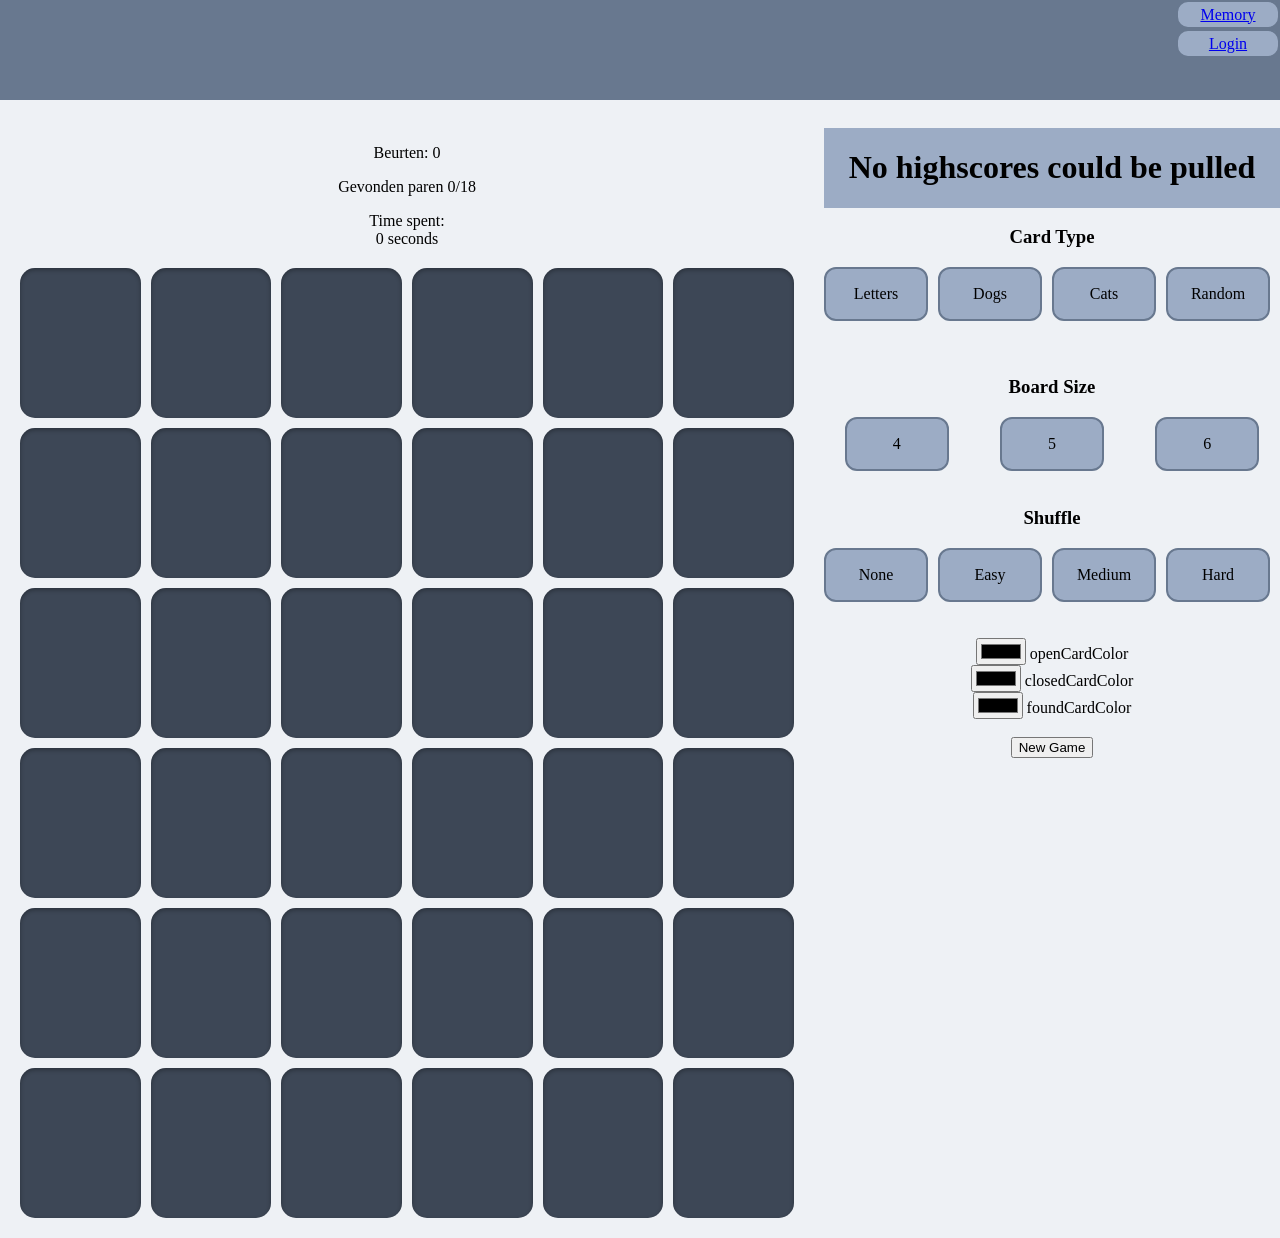
==== index.html @ 995b2758 "edited some shit" ====
<!DOCTYPE html>
<html lang="en">
<head>
    <meta charset="UTF-8">
    <meta name="viewport" content="width=device-width, initial-scale=1.0">
    <link rel="stylesheet" href="styles.css">
    <title>Memory</title>
</head>
<body>
    <div class="navbar">
        <div class="navbar-menu">
            <a href="index.html">Memory</a>
            <a id="login-link" href="login.html">Login</a>
            <a id="logout-link" href="#">Logout</a>
        </div>
    </div>
    <div class="game">
        <div class="gameInfo">
            <p>Beurten: <span id="turnCounterSpan">0</span></p>
            <p>Gevonden paren <span id="pairCounterSpan">0</span>/<span id="totalPairSpan">18</span></p>
            <p>Time spent:<br><span id="timerDisplay">0</span> seconds</p>
        </div>
        <div class="memory" id="memoryBoard"></div>
    </div>
    <div class="sidebar">
        <div class="highscores" id="HighScores">
        <p>1. big mom</p>
        <p>2. clowny</p>
        <p>3. big man thin</p>
        <p>4. Man's not hot</p>
        <p>5. Shutdown</p>
        </div>
        <div class="newGameForm">
            <h3>Card Type</h3>
            <form onsubmit="submitForm(event)">
                <div class="cardTypeInput">
                    <div class="cardSelectInputOption">
                        <label for="letters">
                            Letters
                            <input type="radio" name="cardTypeSelect" id="letters" value="letters">
                        </label><br>
                    </div>
                    <div class="cardSelectInputOption">
                        <label for="dogs">
                            Dogs
                            <input type="radio" name="cardTypeSelect" id="dogs" value="dogs">
                        </label><br>
                    </div>
                    <div class="cardSelectInputOption">
                        <label for="cats">
                            Cats
                            <input type="radio" name="cardTypeSelect" id="cats" value="cats">
                        </label><br>
                    </div>
                    <div class="cardSelectInputOption">
                        <label for="random">
                            Random
                            <input type="radio" name="cardTypeSelect" id="random" value="picsum">
                        </label><br>
                    </div>
                </div>
                <br>
                <h3>Board Size</h3>
                <div class="boardSizeInput">
                    <div class="boardSizeInputOption">
                        <label for="4">
                            4
                            <input type="radio" name="boardSizeSelect" id="4" value="4">
                        </label><br>
                        
                    </div>
                    <div class="boardSizeInputOption">
                        <label for="5">
                            5
                            <input type="radio" name="boardSizeSelect" id="5" value="5">
                        </label><br>
                    
                    </div>
                    <div class="boardSizeInputOption">
                        <label for="6">
                            6
                            <input type="radio" name="boardSizeSelect" id="6" value="6">
                        </label><br>
                        
                    </div>
                </div>

                <h3>Shuffle</h3>
                <div class="shuffleMenu">
                    <div class="shuffleInputOption">
                        <label for="noShuffle">
                            None
                            <input type="radio" name="shuffleRadio" id="noShuffle" value="none">
                        </label><br>
                    </div>
                    <div class="shuffleInputOption">
                        <label for="noShuffle">
                            Easy
                            <input type="radio" name="shuffleRadio" id="easyShuffle" value="2">
                        </label><br>
                    </div>
                   <div class="shuffleInputOption">
                        <label for="noShuffle">
                            Medium
                            <input type="radio" name="shuffleRadio" id="MediumSuffle" value="1.5">
                        </label><br>
                    </div>
                   <div class="shuffleInputOption">
                        <label for="noShuffle">
                            Hard
                            <input type="radio" name="shuffleRadio" id="HardShuffle" value="1">
                        </label><br>
                    </div>
                </div>
                
                <br>
                <label for="OpenCardColor">
                    
                    <input type="color" name="openCardColor" id="OpenCardColor">
                    openCardColor
                </label><br>
                <label for="ClosedCardColor">
                    <input type="color" name="closedCardColor" id="ClosedCardColor">
                    closedCardColor
                </label><br>
                <label for="FoundCardColor">
                    <input type="color" name="foundCardColor" id="FoundCardColor">
                    foundCardColor
                </label>
                
                
                
                <br>
                <br>
                <input type="submit" value="New Game">

            </form>
        </div>
    </div>

    <div id="gameWonModal" class="modal-overlay hidden">
    <div class="modal-box">
        <h2>🎉 Victory! 🎉</h2>
        <p>Incredible job! You cleared the board with <span id="scoreSpan"></span> points!</p>
        <button id="closeBtn">Close</button>
    </div>
</div>

<script src="scripts.js"></script>
</body>
</html>
---- styles.css ----
:root {
  --color-slate-50: hsl(214.3 25.9% 94.7%);
  --color-slate-100: hsl(216.9 24.5% 89.6%);
  --color-slate-200: hsl(217.8 25.7% 79.4%);
  --color-slate-300: hsl(216.6 26.1% 69.2%);
  --color-slate-400: hsl(215.7 22.5% 59%);
  --color-slate-500: hsl(215.4 15.8% 48.4%);
  --color-slate-600: hsl(215.6 16.3% 38.4%);
  --color-slate-700: hsl(216 17% 28.8%);
  --color-slate-800: hsl(214.7 18.8% 19.8%);
  --color-slate-900: hsl(215 20.7% 11.4%);
  --color-slate-950: hsl(213.3 25.7% 6.9%);
  --open-color:var(--color-slate-300);
  --found-color: var(--color-slate-500);
  --closed-color: var(--color-slate-700);
}

body{
    padding: 0px;
    margin: 0px;
    background-color: var(--color-slate-50);
    display: grid;
    gap: 10px;
    grid-template-rows: 5% 5% 1fr 5%;
    grid-template-areas: "header" "gameInfo" "game" "sidebar";
}
.navbar {
    display: grid;
    grid-template-columns: 1fr auto;
    grid-template-areas: ". buttons";
    background-color: var(--color-slate-500);
    grid-area: header;
    gap: 10px;
    max-height: 100px;
    a {     
        min-width: 100px;
        min-height: 25px;
        max-width: 200px;
        display: grid;
        place-items: center;
        background-color: var(--color-slate-300);
        border-radius: 12px;
        border-style: solid;
        border-width: 2px;
        border-color: var(--color-slate-500);
    }
}
.navbar-menu {
    max-width: 200px;
    grid-area: buttons;
}
.game {
    grid-area: game;
    display: grid;
    grid-template-columns: 1fr;
    grid-template-rows: 120px 1fr ;
    grid-template-areas: "gameinfo" "memory";
    
}
.gameInfo {
    text-align: center;
    grid-area: gameinfo;
}
.sidebar{
    grid-area: sidebar;
    text-align: center;
}
.highscores {
    background-color: var(--color-slate-300);
    display: flex;
    flex-direction: column;
    justify-content: center;
    align-items: center;
    width: 100%;
    
}
.memory {
    grid-area: memory;
    display: grid;
    padding: 20px;
    gap: 10px;
    grid-template-columns: repeat(var(--cols, 4), 1fr);
    grid-template-rows: repeat(var(--cols, 4), 1fr);
    /* document.querySelector('.grid').style.setProperty('--cols', 6); use this to change grid temp columns*/
}
.boardSizeInput {
    display: grid;
    grid-template-columns: repeat(3, 1fr);
    gap: 10px;
}
.cardTypeInput {
    display: grid;
    grid-template-columns: repeat(4, 1fr);
    gap: 10px;
    margin-right: 10px;
}
.shuffleMenu {
    display: grid;
    grid-template-columns: repeat(4, 1fr);
    gap: 10px;
    margin-right: 10px;
}
.cardSelectInputOption:has(input[type=radio]) {
    display: grid;
    place-items: center;
    text-align: center;
    user-select: none;
    input {
        position: absolute;
        opacity: 0;
    }
    label:has(input[type=radio]) {
        min-width: 100px;
        min-height: 50px;
        display: grid;
        place-items: center;
        background-color: var(--color-slate-300);
        border-radius: 12px;
        border-style: solid;
        border-width: 2px;
        border-color: var(--color-slate-500);
    }
    label:has(input[type=radio]:checked) {
        background: var(--color-slate-500);
    }
}

.boardSizeInputOption:has(input[type=radio]) {
    display: grid;
    place-items: center;
    text-align: center;
    user-select: none;
    
    input {
        position: absolute;
        opacity: 0;
    }
    label:has(input[type=radio]) {
        min-width: 100px;
        min-height: 50px;
        display: grid;
        place-items: center;
        background-color: var(--color-slate-300);
        border-style: solid;
        border-width: 2px;
        border-radius: 12px;
        border-color: var(--color-slate-500);
        
    }
    label:has(input[type=radio]:checked) {
        background: var(--color-slate-500);
    }
}

.shuffleInputOption:has(input[type=radio]) {
    display: grid;
    place-items: center;
    text-align: center;
    user-select: none;
    position: relative;
    input {
        position: absolute;
        opacity: 0;
        width: 100%;
        height: 100%;
    }
    label:has(input[type=radio]) {
        min-width: 100px;
        min-height: 50px;
        display: grid;
        place-items: center;
        background-color: var(--color-slate-300);
        border-radius: 12px;
        border-style: solid;
        border-width: 2px;
        border-color: var(--color-slate-500);
    }
    label:has(input[type=radio]:checked) {
        background: var(--color-slate-500);
    }
}
.card{
    background-color: var(--color-slate-700);
    display: grid;
    place-items: center;
    user-select: none;
    border-radius: 15px;
    border-color: var(--color-slate-700);
    min-width: 40px;
    max-height: 100px;
    box-shadow: 0 2px 6px rgba(0, 0, 0, 0.2);
    img {
        max-width: 100%;
        max-height: 100%;
        border-radius: 15px;
        object-fit: contain;
        min-width: 0 ;
        min-height: 0;
    }


}
.card:hover {
  box-shadow: 0 8px 16px rgba(0, 0, 0, 0.3);
  transform: translateY(-2px);
}

.card-found{
    background-color: var(--found-color, var(--color-slate-300));
    box-shadow: inset;
    pointer-events: none;
    
}

.card-open{
    background-color: var(--open-color, var(--color-slate-500));
    pointer-events: none;
}
.card-closed{
    background-color: var(--closed-color, var(--color-slate-700));
    box-shadow: inset 0 2px 4px rgba(0, 0, 0, 0.3);
    img {
        visibility: hidden;
    }
    .memory-letter {
        visibility: hidden;
    }
}


.modal-overlay {
    position: fixed;
    top: 0;
    left: 0;
    width: 100vw;
    height: 100vh;
    background-color: rgba(0, 0, 0, 0.6); 
    display: flex;
    justify-content: center;
    align-items: center;
    z-index: 9999; 
}

.modal-box {
    background-color: white;
    padding: 30px;
    border-radius: 16px;
    text-align: center;
    box-shadow: 0 10px 25px rgba(0, 0, 0, 0.3);
    min-width: 300px;
    animation: popIn 0.3s ease-out; 
}

.modal-box h2 {
    color: black; 
    margin-top: 0;
    font-size: 2rem;
}

.modal-box button {
    background-color: var(--color-slate-700);
    color: white;
    border: none;
    padding: 10px 20px;
    font-size: 1.1rem;
    border-radius: 8px;
    cursor: pointer;
    margin-top: 15px;
}

.modal-box button:hover {
    background-color: var(--color-slate-500);
}

.hidden {
    display: none !important;
}

@keyframes popIn {
    0% { transform: scale(0.7); opacity: 0; }
    100% { transform: scale(1); opacity: 1; }
}

@media (min-width: 768px) {
    body{
        grid-template-columns: 3fr 1fr;
        grid-template-rows: 10% 1fr;
        grid-template-areas: "header header" "game sidebar";
    }
    .card {
        min-width: 80px;
        min-height: 150px;
    }
}
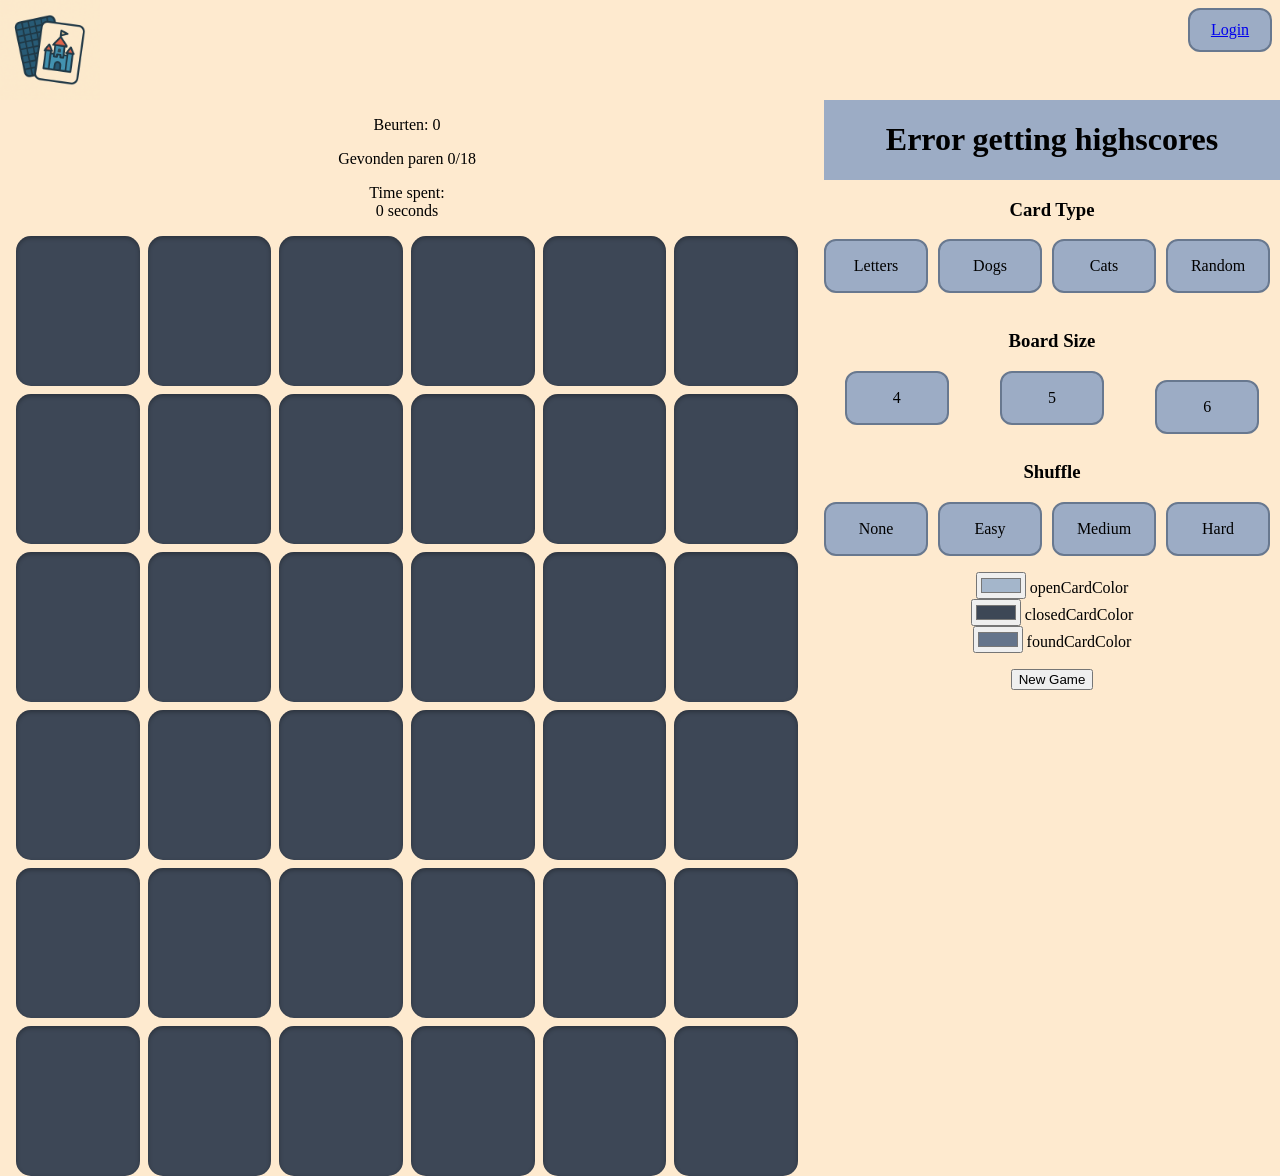
==== commit 3d9c1011: "refactor to move functions to seperate files. imporove styling. imporve mobile GUI, add error messag" ====
--- a/index.html
+++ b/index.html
@@ -8,10 +8,15 @@
 </head>
 <body>
     <div class="navbar">
+        <div class="logo-image">
+            <img src="logo.png" alt="">
+        </div>
         <div class="navbar-menu">
-            <a href="index.html">Memory</a>
-            <a id="login-link" href="login.html">Login</a>
-            <a id="logout-link" href="#">Logout</a>
+            <div class="nav-menu-login">
+                <a id="login-link" href="login.html">Login</a>
+                <a id="logout-link" href="#">Logout</a>
+            </div>
+
         </div>
     </div>
     <div class="game">
@@ -24,115 +29,103 @@
     </div>
     <div class="sidebar">
         <div class="highscores" id="HighScores">
-        <p>1. big mom</p>
-        <p>2. clowny</p>
-        <p>3. big man thin</p>
-        <p>4. Man's not hot</p>
-        <p>5. Shutdown</p>
         </div>
-        <div class="newGameForm">
+        <div class="newGameDiv">
             <h3>Card Type</h3>
-            <form onsubmit="submitForm(event)">
+            <form class="newGameForm" id="newGameForm">
                 <div class="cardTypeInput">
-                    <div class="cardSelectInputOption">
+                    <div class="radioInputOption">
                         <label for="letters">
                             Letters
                             <input type="radio" name="cardTypeSelect" id="letters" value="letters">
                         </label><br>
                     </div>
-                    <div class="cardSelectInputOption">
+                    <div class="radioInputOption">
                         <label for="dogs">
                             Dogs
                             <input type="radio" name="cardTypeSelect" id="dogs" value="dogs">
                         </label><br>
                     </div>
-                    <div class="cardSelectInputOption">
+                    <div class="radioInputOption">
                         <label for="cats">
                             Cats
                             <input type="radio" name="cardTypeSelect" id="cats" value="cats">
                         </label><br>
                     </div>
-                    <div class="cardSelectInputOption">
+                    <div class="radioInputOption">
                         <label for="random">
                             Random
                             <input type="radio" name="cardTypeSelect" id="random" value="picsum">
                         </label><br>
                     </div>
                 </div>
-                <br>
                 <h3>Board Size</h3>
                 <div class="boardSizeInput">
-                    <div class="boardSizeInputOption">
+                    <div class="radioInputOption">
                         <label for="4">
                             4
                             <input type="radio" name="boardSizeSelect" id="4" value="4">
                         </label><br>
                         
                     </div>
-                    <div class="boardSizeInputOption">
+                    <div class="radioInputOption">
                         <label for="5">
                             5
                             <input type="radio" name="boardSizeSelect" id="5" value="5">
                         </label><br>
                     
                     </div>
-                    <div class="boardSizeInputOption">
+                    <div class="radioInputOption">
                         <label for="6">
                             6
                             <input type="radio" name="boardSizeSelect" id="6" value="6">
-                        </label><br>
+                        </label>
                         
                     </div>
                 </div>
-
                 <h3>Shuffle</h3>
                 <div class="shuffleMenu">
-                    <div class="shuffleInputOption">
+                    <div class="radioInputOption">
                         <label for="noShuffle">
                             None
                             <input type="radio" name="shuffleRadio" id="noShuffle" value="none">
-                        </label><br>
+                        </label>
                     </div>
-                    <div class="shuffleInputOption">
-                        <label for="noShuffle">
+                    <div class="radioInputOption">
+                        <label for="easyShuffle">
                             Easy
                             <input type="radio" name="shuffleRadio" id="easyShuffle" value="2">
-                        </label><br>
+                        </label>
                     </div>
-                   <div class="shuffleInputOption">
-                        <label for="noShuffle">
+                   <div class="radioInputOption">
+                        <label for="MediumSuffle">
                             Medium
                             <input type="radio" name="shuffleRadio" id="MediumSuffle" value="1.5">
-                        </label><br>
+                        </label>
                     </div>
-                   <div class="shuffleInputOption">
-                        <label for="noShuffle">
+                   <div class="radioInputOption">
+                        <label for="HardShuffle">
                             Hard
                             <input type="radio" name="shuffleRadio" id="HardShuffle" value="1">
-                        </label><br>
+                        </label>
                     </div>
                 </div>
-                
-                <br>
-                <label for="OpenCardColor">
-                    
-                    <input type="color" name="openCardColor" id="OpenCardColor">
-                    openCardColor
-                </label><br>
-                <label for="ClosedCardColor">
-                    <input type="color" name="closedCardColor" id="ClosedCardColor">
-                    closedCardColor
-                </label><br>
-                <label for="FoundCardColor">
-                    <input type="color" name="foundCardColor" id="FoundCardColor">
-                    foundCardColor
-                </label>
-                
-                
-                
-                <br>
-                <br>
-                <input type="submit" value="New Game">
+                <div class="colorSelect">
+                    <label for="OpenCardColor">
+                        <input type="color" name="openCardColor" id="OpenCardColor" value="#a4b6cb">
+                        openCardColor
+                    </label>
+                    <label for="ClosedCardColor">
+                        <input type="color" name="closedCardColor" id="ClosedCardColor" value="#3d4756">
+                        closedCardColor
+                    </label>
+                    <label for="FoundCardColor">
+                        <input type="color" name="foundCardColor" id="FoundCardColor" value="#64748b">
+                        foundCardColor
+                    </label>
+                </div>
+
+                <input type="submit" value="New Game" id="newGameFormButton">
 
             </form>
         </div>
@@ -145,7 +138,8 @@
         <button id="closeBtn">Close</button>
     </div>
 </div>
+<script src="main.js" type="module"></script>
+<script src="memory.js" type="module"></script>
 
-<script src="scripts.js"></script>
 </body>
 </html>
--- a/styles.css
+++ b/styles.css
@@ -13,28 +13,32 @@
   --open-color:var(--color-slate-300);
   --found-color: var(--color-slate-500);
   --closed-color: var(--color-slate-700);
+  --nice-background: #FEEACF
 }
 
 body{
+    height: 100vh;
     padding: 0px;
     margin: 0px;
-    background-color: var(--color-slate-50);
-    display: grid;
-    gap: 10px;
-    grid-template-rows: 5% 5% 1fr 5%;
+    background-color: var(--nice-background);
+    display: grid;
+    gap: 10px;
+    grid-template-rows: 100px 64px 1fr 5%;
     grid-template-areas: "header" "gameInfo" "game" "sidebar";
+    min-width: 0;
+    min-height: 0;
 }
 .navbar {
     display: grid;
-    grid-template-columns: 1fr auto;
-    grid-template-areas: ". buttons";
-    background-color: var(--color-slate-500);
+    grid-template-columns: 100px 1fr auto;
+    grid-template-areas: "image . buttons";
+    background-color: var(--nice-background);
     grid-area: header;
     gap: 10px;
     max-height: 100px;
     a {     
-        min-width: 100px;
-        min-height: 25px;
+        width: 80px;
+        height: 40px; 
         max-width: 200px;
         display: grid;
         place-items: center;
@@ -44,17 +48,30 @@
         border-width: 2px;
         border-color: var(--color-slate-500);
     }
-}
-.navbar-menu {
-    max-width: 200px;
-    grid-area: buttons;
-}
+    .logo-image {
+        grid-area: image;
+        max-width: 100px;
+        max-height: 100px;
+        img {
+            max-width: 100px;
+            max-height: 100px;
+        }
+    }
+    .navbar-menu {
+        display: grid;
+        padding: 8px;
+        grid-area: buttons;
+        gap: 10px;
+    }
+}
+
 .game {
     grid-area: game;
     display: grid;
-    grid-template-columns: 1fr;
     grid-template-rows: 120px 1fr ;
     grid-template-areas: "gameinfo" "memory";
+    min-width: 0;
+    min-height: 0;
     
 }
 .gameInfo {
@@ -77,10 +94,12 @@
 .memory {
     grid-area: memory;
     display: grid;
-    padding: 20px;
-    gap: 10px;
+    padding: 8px;
+    gap: 8px;
     grid-template-columns: repeat(var(--cols, 4), 1fr);
     grid-template-rows: repeat(var(--cols, 4), 1fr);
+    min-width: 0;
+    min-height: 0;
     /* document.querySelector('.grid').style.setProperty('--cols', 6); use this to change grid temp columns*/
 }
 .boardSizeInput {
@@ -100,7 +119,8 @@
     gap: 10px;
     margin-right: 10px;
 }
-.cardSelectInputOption:has(input[type=radio]) {
+
+.radioInputOption:has(input[type=radio]) {
     display: grid;
     place-items: center;
     text-align: center;
@@ -110,8 +130,8 @@
         opacity: 0;
     }
     label:has(input[type=radio]) {
-        min-width: 100px;
-        min-height: 50px;
+        min-width: 80px;
+        min-height: 32px;
         display: grid;
         place-items: center;
         background-color: var(--color-slate-300);
@@ -124,70 +144,20 @@
         background: var(--color-slate-500);
     }
 }
-
-.boardSizeInputOption:has(input[type=radio]) {
-    display: grid;
-    place-items: center;
-    text-align: center;
-    user-select: none;
-    
-    input {
-        position: absolute;
-        opacity: 0;
-    }
-    label:has(input[type=radio]) {
-        min-width: 100px;
-        min-height: 50px;
-        display: grid;
-        place-items: center;
-        background-color: var(--color-slate-300);
-        border-style: solid;
-        border-width: 2px;
-        border-radius: 12px;
-        border-color: var(--color-slate-500);
-        
-    }
-    label:has(input[type=radio]:checked) {
-        background: var(--color-slate-500);
-    }
-}
-
-.shuffleInputOption:has(input[type=radio]) {
-    display: grid;
-    place-items: center;
-    text-align: center;
-    user-select: none;
-    position: relative;
-    input {
-        position: absolute;
-        opacity: 0;
-        width: 100%;
-        height: 100%;
-    }
-    label:has(input[type=radio]) {
-        min-width: 100px;
-        min-height: 50px;
-        display: grid;
-        place-items: center;
-        background-color: var(--color-slate-300);
-        border-radius: 12px;
-        border-style: solid;
-        border-width: 2px;
-        border-color: var(--color-slate-500);
-    }
-    label:has(input[type=radio]:checked) {
-        background: var(--color-slate-500);
-    }
-}
+.colorSelect{
+    padding: 16px;
+    display: grid;
+}
+
 .card{
     background-color: var(--color-slate-700);
     display: grid;
     place-items: center;
     user-select: none;
     border-radius: 15px;
+    min-width: 0;
+    min-height: 0;
     border-color: var(--color-slate-700);
-    min-width: 40px;
-    max-height: 100px;
     box-shadow: 0 2px 6px rgba(0, 0, 0, 0.2);
     img {
         max-width: 100%;
@@ -197,8 +167,6 @@
         min-width: 0 ;
         min-height: 0;
     }
-
-
 }
 .card:hover {
   box-shadow: 0 8px 16px rgba(0, 0, 0, 0.3);
@@ -282,7 +250,7 @@
 }
 
 @media (min-width: 768px) {
-    body{
+    /* body{
         grid-template-columns: 3fr 1fr;
         grid-template-rows: 10% 1fr;
         grid-template-areas: "header header" "game sidebar";
@@ -291,4 +259,49 @@
         min-width: 80px;
         min-height: 150px;
     }
+    .shuffleInputOption:has(input[type=radio]) {
+        label:has(input[type=radio]) {
+            min-width: 100px;
+            min-height: 50px;
+        }
+    }
+    .cardSelectInputOption:has(input[type=radio]) {
+        label:has(input[type=radio]) {
+            min-width: 100px;
+            min-height: 50px;
+        }
+    }
+    .boardSizeInputOption:has(input[type=radio]) {
+        label:has(input[type=radio]) {
+            min-width: 100px;
+            min-height: 50px;
+        }
+    }
+    .memory {
+        padding: 16px;
+        gap: 8px;
+    } */
+}
+@media (min-width: 1024px) {
+body{
+        height: 100vh;
+        width: 100vw;
+        grid-template-columns: 3fr 1fr;
+        grid-template-rows: 10% 1fr;
+        grid-template-areas: "header header" "game sidebar";
+    }
+    .card {
+        min-width: 80px;
+        min-height: 150px;
+    }
+    .radioInputOption:has(input[type=radio]) {
+        label:has(input[type=radio]) {
+            min-width: 100px;
+            min-height: 50px;
+        }
+    }
+    .memory {
+        padding: 16px;
+        gap: 8px;
+    }
 }
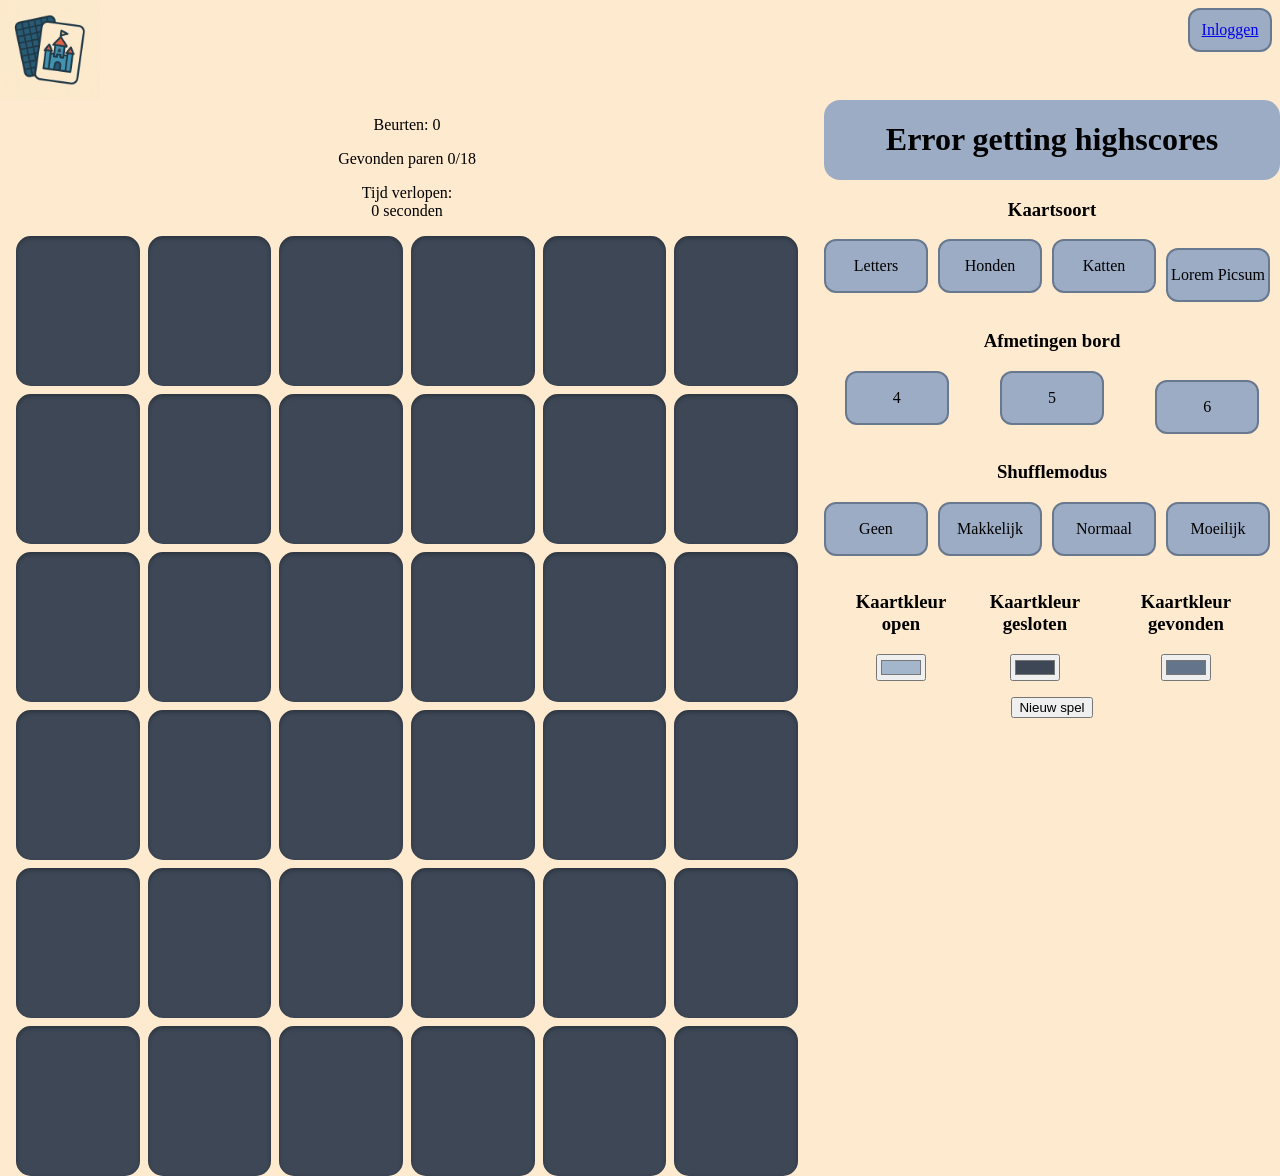
==== commit d1ec168b: "last commit" ====
--- a/index.html
+++ b/index.html
@@ -13,8 +13,8 @@
         </div>
         <div class="navbar-menu">
             <div class="nav-menu-login">
-                <a id="login-link" href="login.html">Login</a>
-                <a id="logout-link" href="#">Logout</a>
+                <a id="login-link" href="login.html">Inloggen</a>
+                <a id="logout-link" href="#">Uitloggen</a>
             </div>
 
         </div>
@@ -23,7 +23,7 @@
         <div class="gameInfo">
             <p>Beurten: <span id="turnCounterSpan">0</span></p>
             <p>Gevonden paren <span id="pairCounterSpan">0</span>/<span id="totalPairSpan">18</span></p>
-            <p>Time spent:<br><span id="timerDisplay">0</span> seconds</p>
+            <p>Tijd verlopen:<br><span id="timerDisplay">0</span> seconden</p>
         </div>
         <div class="memory" id="memoryBoard"></div>
     </div>
@@ -31,7 +31,7 @@
         <div class="highscores" id="HighScores">
         </div>
         <div class="newGameDiv">
-            <h3>Card Type</h3>
+            <h3>Kaartsoort</h3>
             <form class="newGameForm" id="newGameForm">
                 <div class="cardTypeInput">
                     <div class="radioInputOption">
@@ -42,24 +42,24 @@
                     </div>
                     <div class="radioInputOption">
                         <label for="dogs">
-                            Dogs
+                            Honden
                             <input type="radio" name="cardTypeSelect" id="dogs" value="dogs">
                         </label><br>
                     </div>
                     <div class="radioInputOption">
                         <label for="cats">
-                            Cats
+                            Katten
                             <input type="radio" name="cardTypeSelect" id="cats" value="cats">
                         </label><br>
                     </div>
                     <div class="radioInputOption">
                         <label for="random">
-                            Random
+                            Lorem Picsum
                             <input type="radio" name="cardTypeSelect" id="random" value="picsum">
-                        </label><br>
+                        </label>
                     </div>
                 </div>
-                <h3>Board Size</h3>
+                <h3>Afmetingen bord</h3>
                 <div class="boardSizeInput">
                     <div class="radioInputOption">
                         <label for="4">
@@ -83,49 +83,56 @@
                         
                     </div>
                 </div>
-                <h3>Shuffle</h3>
+                <h3>Shufflemodus</h3>
                 <div class="shuffleMenu">
                     <div class="radioInputOption">
                         <label for="noShuffle">
-                            None
+                            Geen
                             <input type="radio" name="shuffleRadio" id="noShuffle" value="none">
                         </label>
                     </div>
                     <div class="radioInputOption">
                         <label for="easyShuffle">
-                            Easy
+                            Makkelijk
                             <input type="radio" name="shuffleRadio" id="easyShuffle" value="2">
                         </label>
                     </div>
                    <div class="radioInputOption">
                         <label for="MediumSuffle">
-                            Medium
+                            Normaal
                             <input type="radio" name="shuffleRadio" id="MediumSuffle" value="1.5">
                         </label>
                     </div>
                    <div class="radioInputOption">
                         <label for="HardShuffle">
-                            Hard
+                            Moeilijk
                             <input type="radio" name="shuffleRadio" id="HardShuffle" value="1">
                         </label>
                     </div>
                 </div>
                 <div class="colorSelect">
-                    <label for="OpenCardColor">
-                        <input type="color" name="openCardColor" id="OpenCardColor" value="#a4b6cb">
-                        openCardColor
-                    </label>
+                    <div class="colorInputOption">
+                        <h3>Kaartkleur open</h3>
+                        <label for="OpenCardColor">
+                            <input type="color" name="openCardColor" id="OpenCardColor" value="#a4b6cb">
+                        </label>
+                    </div>
+                     <div class="colorInputOption">
+                        <h3>Kaartkleur gesloten</h3>
                     <label for="ClosedCardColor">
                         <input type="color" name="closedCardColor" id="ClosedCardColor" value="#3d4756">
-                        closedCardColor
+                        
                     </label>
-                    <label for="FoundCardColor">
-                        <input type="color" name="foundCardColor" id="FoundCardColor" value="#64748b">
-                        foundCardColor
-                    </label>
+                     </div>
+                    <div class="colorInputOption">
+                        <h3>Kaartkleur gevonden</h3>
+                        <label for="FoundCardColor">
+                            <input type="color" name="foundCardColor" id="FoundCardColor" value="#64748b">
+                        </label>
+                    </div>
                 </div>
 
-                <input type="submit" value="New Game" id="newGameFormButton">
+                <input type="submit" value="Nieuw spel" id="newGameFormButton">
 
             </form>
         </div>
@@ -133,9 +140,9 @@
 
     <div id="gameWonModal" class="modal-overlay hidden">
     <div class="modal-box">
-        <h2>🎉 Victory! 🎉</h2>
-        <p>Incredible job! You cleared the board with <span id="scoreSpan"></span> points!</p>
-        <button id="closeBtn">Close</button>
+        <h2>🎉 Gefeliciteerd! 🎉</h2>
+        <p>Goed gedaan! Je hebt alle paren gevonden met <span id="scoreSpan"></span> punten!</p>
+        <button id="closeBtn">Sluiten</button>
     </div>
 </div>
 <script src="main.js" type="module"></script>
--- a/styles.css
+++ b/styles.css
@@ -89,6 +89,7 @@
     justify-content: center;
     align-items: center;
     width: 100%;
+    border-radius: 16px;
     
 }
 .memory {
@@ -146,7 +147,8 @@
 }
 .colorSelect{
     padding: 16px;
-    display: grid;
+    display: flex;
+    justify-content: space-between;
 }
 
 .card{
